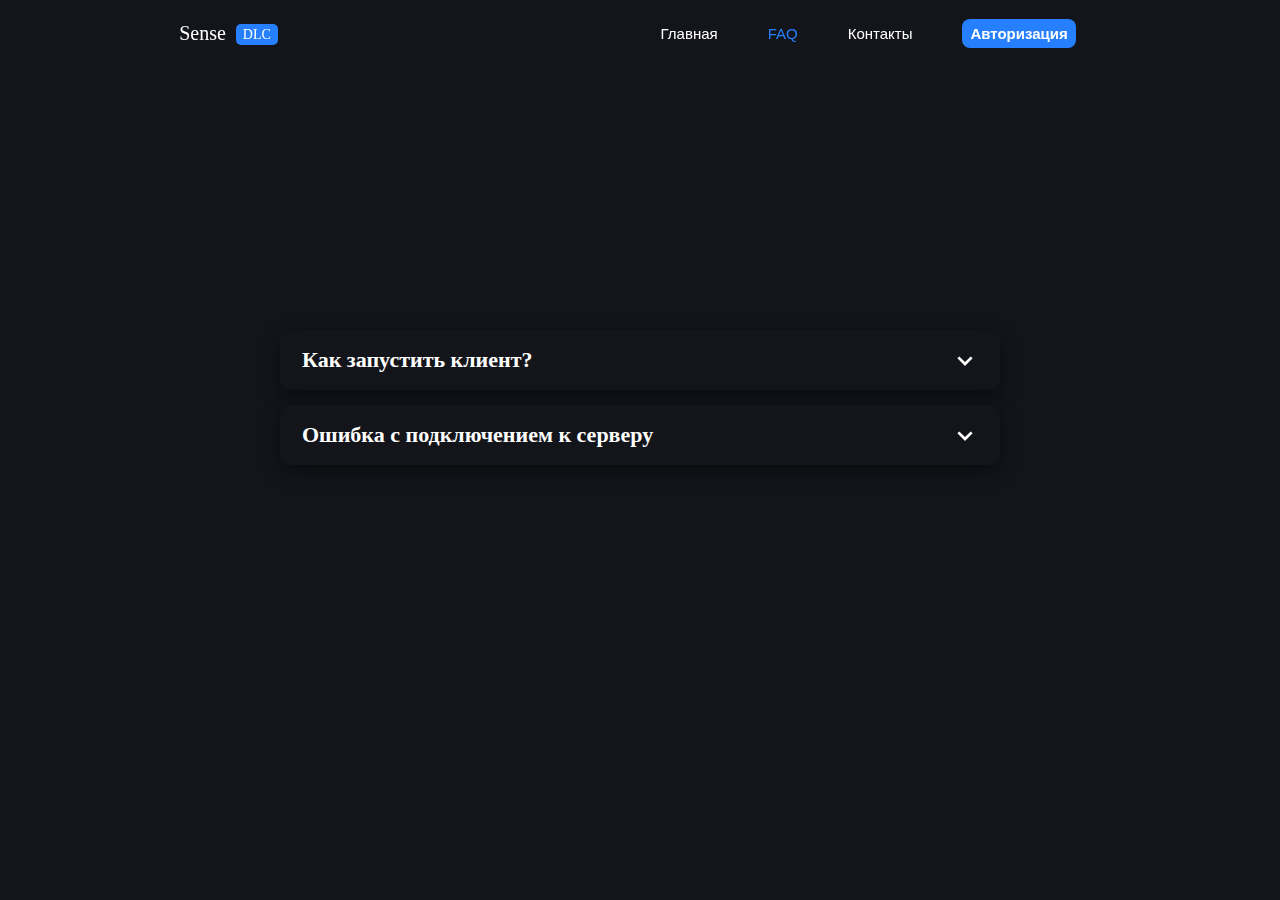
==== faq.html @ b6ad9d46 "Update faq.html" ====
﻿<!DOCTYPE html>
<html lang="en">
<head>
    <meta charset="UTF-8">
    <meta name="viewport" content="width=device-width, initial-scale=1.0">
    <title>FAQ - Sense Client</title>
    <link rel="shortcut icon" href="img/rocklogo.png">
    <link href='boxicons%402.1.4/css/boxicons.min.css' rel='stylesheet'>
    <link rel="stylesheet" href="css2?family=Material+Symbols+Outlined:opsz,wght,FILL,GRAD@24,400,1,0">
    <link rel="stylesheet" href="css/faq-1.css?1703621005">
</head>
<body>

    <div class="preloader">
        <div class="preloader__row">
          <div class="preloader__item"></div>
          <div class="preloader__item"></div>
        </div>
      </div>

    <header class="">
        <a class="logo" href="index.php.html">Sense <span>DLC</span></a>
        <ul class="navlist">
            <li><a href="index.php.html">Главная</a></li>
            <li><a style="color: var(--main-color);" href="faq.html">FAQ</a></li>
            <li><a href="https://discord.gg/4Ec6wpHhPZ">Контакты</a></li>
            <li><a class="login" href="">Авторизация</a></li>
        </ul>
    </header>

    <!-- Секция #1 - Faq Основное -->
    <section id="main">
        <div class="page-text">
            <h1 class="main-text anim">Часто задаваемые вопросы</h1>
            <p class="desc-text anim">Здесь вы сможете найти ответы на часто задаваемые вопросы <br> для лучшего понятия работы сервиса</p>
        </div>
    <div id="faq-u">
        <div class="faq">
            <div class="question">
                <h2 class="qatitle">Как запустить клиент?</h2>
                <svg xmlns="http://www.w3.org/2000/svg" width="32" height="32" viewbox="0 0 24 24" style="fill: rgb(255, 255, 255);"><path d="M16.293 9.293 12 13.586 7.707 9.293l-1.414 1.414L12 16.414l5.707-5.707z"></path></svg>
            </div>
            <div class="answer">
                <p>Для того, что бы запустить софт необходимо иметь ключ, который вам выдадут после покупки софта.
                    <br>Сначала - вам нужно скачать лоадер, после этого, открыть его. В открывшемся окне у вас будет поле ввода ключа. Вам нужно ввести выданный ключ в это поле.
                    <br>Далее, если ключ валидный, у вас появится поле с выделением оперативной памяти. Выделяйте 50% от общего ее количества! Далее - нажимаете кнопку Start и ждете.
                </p>
            </div>
        </div>
        <div class="faq">
            <div class="question">
                <h2 class="qatitle">Ошибка с подключением к серверу</h2>
                <svg xmlns="http://www.w3.org/2000/svg" width="32" height="32" viewbox="0 0 24 24" style="fill: rgb(255, 255, 255);"><path d="M16.293 9.293 12 13.586 7.707 9.293l-1.414 1.414L12 16.414l5.707-5.707z"></path></svg>
            </div>
            <div class="answer">
                <p>Если у вас возникла данная ошибка, вам необходимо включить впн, если он выключен или выключить, если включен.</p>
            </div>
        </div>
            </div>
        </div>
        <div class="faq">
            <div class="question">
    </div>
    </section>

    <!-- Секция #5 - Футер (тех поддержка)-->
    <footer> </footer>

    <script>

        // Loading page
        window.onload = function () {
          document.body.classList.add('loaded_hiding');
          window.setTimeout(function () {
            document.body.classList.add('loaded');
            document.body.classList.remove('loaded_hiding');
          }, 500);
        }

        //Sticky header 
        document.addEventListener("DOMContentLoaded", function() {
            const header = document.querySelector("header");
            window.addEventListener("scroll", function() { 
                header.classList.toggle("sticky", window.scrollY > 20);
            });
        });

        // FAQs

        const faqs = document.querySelectorAll(".faq");

        faqs.forEach((faq) => {
            faq.addEventListener("click", () => {
                faq.classList.toggle("active");
            });
        });
    </script>
</body>
</html>
---- css/faq-1.css ----
﻿/*@import url('https://fonts.googleapis.com/css2?family=Inter:wght@300;400;500;600;700;800&display=swap');*/

@font-face {
    font-family: dbold;
    src: local('Greycliff CF Demi Bold'), local('Greycliff-CF-Demi-Bold'),
        url('../other/demibold/GreycliffCF-DemiBold.woff2') format('woff2'),
        url('../other/demibold/GreycliffCF-DemiBold.woff') format('woff'),
        url('../other/demibold/GreycliffCF-DemiBold.ttf') format('truetype');
    font-weight: 700;
    font-style: normal;
}

@font-face {
    font-family: bold;
    src: local('Greycliff CF Bold'), local('Greycliff-CF-Bold'),
        url('../other/bold/GreycliffCF-Bold.woff2') format('woff2'),
        url('../other/bold/GreycliffCF-Bold.woff') format('woff'),
        url('../other/bold/GreycliffCF-Bold.ttf') format('truetype');
    font-weight: 600;
    font-style: normal;
}

@font-face {
    font-family: medium;
    src: local('Greycliff CF Medium'), local('Greycliff-CF-Medium'),
        url('../other/medium/GreycliffCF-Medium.woff2') format('woff2'),
        url('../other/medium/GreycliffCF-Medium.woff') format('woff'),
        url('../other/medium/GreycliffCF-Medium.ttf') format('truetype');
    font-weight: 500;
    font-style: normal;
}
@font-face {
    font-family: regular;
    src: local('Greycliff CF Regular'), local('Greycliff-CF-Regular'),
        url('../other/regular/GreycliffCF-Regular.woff2') format('woff2'),
        url('../other/regular/GreycliffCF-Regular.woff') format('woff'),
        url('../other/regular/GreycliffCF-Regular.ttf') format('truetype');
    font-weight: 400;
    font-style: normal;
  }

::-webkit-scrollbar {
    width: 7px;
  }
  
::-webkit-scrollbar-track {
background: #100f13;
}

::-webkit-scrollbar-thumb {
background: #383838;
border-radius: 20px;
}


::-webkit-scrollbar-button {
display: none;
}

* {
    margin: 0;
    padding: 0;
    text-decoration: none;
    box-sizing: border-box;
    list-style: none;
    scroll-behavior: smooth;
    font-variant-numeric: lining-nums proportional-nums;
}

body {
    font-family: dbold, sans-serif;
    background: rgb(19, 21, 27);
    transition: all 0.3s ease-in-out;
}


:root {
    --main-color: #2680fe;
    --dark-color: #141414;
    --light-dark-color: #242424;
}

header {
    position: fixed;
    width: 100%;
    top: 0;
    right: 0;
    z-index: 1000;
    display: flex;
    align-items: center;
    justify-content: space-between;
    padding: 22px 14%;
    left: 0;
    transition: 0.3s ease;
}

header.sticky {
    padding: 16px 14%;
    background: #13151bd5;
    box-shadow: 0 0 20px #0000003e;
    border-bottom: 1px solid #2c2f35;
    backdrop-filter: blur(11px);
}

header .navlist {
    display: flex;
}
header a.active {
    color: var(--main-color);   
}
header .logo {
    font-family: dbold;
    color: #fff;
    font-size: 20px;
}

header .logo span {
    font-size: 14px;
    font-family: medium;
    vertical-align: middle;
    padding: 3px 7px 3px 7px;
    border-radius: 5px;
    margin-left: 5px;
    background: var(--main-color);
}

header .navlist a {
    color: #ffffff;
    font-size: 15px;
    font-weight: 500;
    margin: 0 25px;
    transition: all 0.3s ease;
}
header .navlist a:hover {
    color: #cacaca;
}

header .navlist .login {
    border-radius: 8px;
    font-weight: 600;
    font-size: 15px;
    padding: 6px 8px;
    color: #ffffff;
    background: #2680fe;
}

header .navlist .login:hover {
    background: #1263d5;
}

header .navlist .login:hover {
    color: #fff;
}

/* Секция #1 - Главная страница */


#main {
    position: relative;
    width: 100%;
    padding: 160px 14% 20px;
    background-size: cover;
    background-position: center;
    align-items: center;
    justify-content: center;
    color: #fff;
}

#main .page-text {
    text-align: center;
}

#main .page-text h1 {
    font-family: bold;
    color: #ffffff;
    font-size: 58px;
    line-height: 1.02;
    font-weight: 700;
    margin-bottom: 14px;
}


#main .page-text p {
    font-family: regular;
    color: #dcdcdc;
    font-size: 17px;
    line-height: 1.40;
    margin-bottom: 34px;
}

#main .page-text .main-btn {
    font-weight: 600;
    color: #fff;
    padding: 8px 12px;
    background: var(--main-color);
    border-radius: 8px;
    transition: 0.3s ease;
    box-shadow: 0 4px 20px #0000003e;
}

#main .page-text .main-btn:hover {
    background: #1263d5;
}

#main .page-text .faq {
    font-weight: 600;
    color: #fff;
    padding: 8px 12px;
    margin-left: 5px;
    background: none;
}

#main .page-text .main-btn span {
    vertical-align: middle;
}

#main .page-text .anim {
    opacity: 0;
    transform: translateY(30px);
    animation: moveup 0.5s ease-in-out forwards;
}


/* Секция 2 - Вопросы */

#faq-u {
    padding: 0px 14% 0px;
    margin: 0 auto;
    display: flex;
    flex-direction: column;
    align-items: center;
    position: relative;
    color: #fff;
}

#faq-u .faq {
    width: 720px;
    margin-top: 15px;
    box-shadow: 0 6px 20px #00000071;
    padding: 16px 18px;
    border-radius: 10px;
    background: #13151b;
    cursor: pointer;
    transition: 0.3s ease-in-out;
    border: 1px solid transparent;
}

#faq-u .faq:hover {
    border: 1px solid #24292e;
}

#faq-u .question {
    position: relative;
    display: flex;
    align-items: center;
}

#faq-u .question h2 {
    font-family: bold;
    font-size: 22px;
    margin-left: 3px;
}


#faq-u .answer p {
    border-top: 1px solid #24292e;
    font-size: 17px;
    font-family: regular;
    color: #dcdcdc;
    margin-top: 8px;
    padding-top: 8px;
    line-height: 1.4;
}

#faq-u .answer {
    max-height: 0;
    overflow: hidden;
    transition: max-height 0.3s ease;
}

#faq-u .faq.active {
    transform: scale(1.03);
    border: 1px solid #24292e;
}

#faq-u .faq.active .answer {
    max-height: 300px;
    transition: max-height 0.6s ease;
}

#faq-u .faq.active svg {
    transform: rotate(180deg);
}

#faq-u svg {
    position: absolute;
    right: 0px;
    transition: transform 0.3s ease;
}

@media (max-width: 880px) {
    #faq-u .faq {
        width: 560px;
    }
}


@keyframes moveup {
    100% {
        opacity: 1;
        transform: translateY(0px);
    }
}


  
@media (max-width: 1700px) {
    #main .page-text img {
        width: 480px;
    }
}

@media (max-width: 1600px) {
    #showcase .video-text video {
        width: 470px;

    }
}

@media (max-width: 1500px) {
    #main .page-text img {
        display: none;
    }
}

@media (max-width: 660px) {
    #faq-u .faq {
        width: 450px;
    }
    
    #faq-u svg {
        display: none;   
    }
}

@media (max-width: 530px) {
     #faq-u .faq {
        width: 360px;
    }
}
@media (max-width: 880px) {
    #main .page-text h1 {
        font-size: 48px;
        margin-bottom: 24px;
    }
    #main .page-text p {
        font-size: 16px;
    }
    header .navlist {
        display: none;
    }
}

@media (max-width: 720px) {
    #main {
        padding: 160px 8% 120px;
    }

    header {
        padding: 22px 8%;
    }
    header.sticky {
        padding: 16px 8%;
    }

    #whyus .container .wbox {
        margin-bottom: 20px;
    }
    #whyus {
        padding: 0 8% 120px;
    }

}

@media (max-width: 620px) {
    #main .page-text h1 {
        font-size: 42px;
    }
}

@media (max-width: 480px) {
    #main .page-text p {
        font-size: 14px;
    }
}




.gradient {
    width: 100%;
    height: 100%;
    top: 0;
    left: 0;
    position: absolute;
    background: linear-gradient(to bottom, rgba(16, 19, 21, 0.6), rgba(16, 19, 21, 0.6));
}

.transition {
    position: absolute;
    top: 0;
    left: 0;
    width: 100%;
    height: 100%;
    background-image: linear-gradient(to bottom, rgba(0, 0, 0, 0.0) 45%, #13151b);
}

.bg-img {
    position: absolute;
    width: 100%;
    height: 100%;
    background-image: url('../img/overlay_4.png');
    background-size: cover;
    background-position: center;
    background-repeat: no-repeat;
}

.preloader {
    position: fixed;
    left: 0;
    top: 0;
    right: 0;
    bottom: 0;
    background: #13151b55;
    backdrop-filter: blur(18px);
    background-size: cover;
    background-position: center;
    z-index: 1001;
}


 
.preloader__row {
    position: relative;
    accent-color: #fff;
    top: 50%;
    left: 50%;
    width: 70px;
    height: 70px;
    margin-top: -35px;
    margin-left: -35px;
    text-align: center;
    animation: preloader-rotate 2s infinite ease-in-out;
}
 
.preloader__item {
    position: absolute;
    display: inline-block;
    top: 0;
    background-color: var(--main-color);
    border-radius: 100%;
    width: 35px;
    height: 35px;
    animation: preloader-bounce 2s infinite ease-in-out;
}
 
.preloader__item:last-child {
    top: auto;
    bottom: 0;
    animation-delay: -1s;
}
 
@keyframes preloader-rotate {
    100% {
        transform: rotate(360deg);
    }
}
 
@keyframes preloader-bounce {
    0%,
    100% {
        transform: scale(0);
    }
 
    50% {
        transform: scale(1);
    }
}
 
.loaded_hiding .preloader {
    transition: 0.5s opacity;
    opacity: 0;
}
 
.loaded .preloader {
    display: none;
}
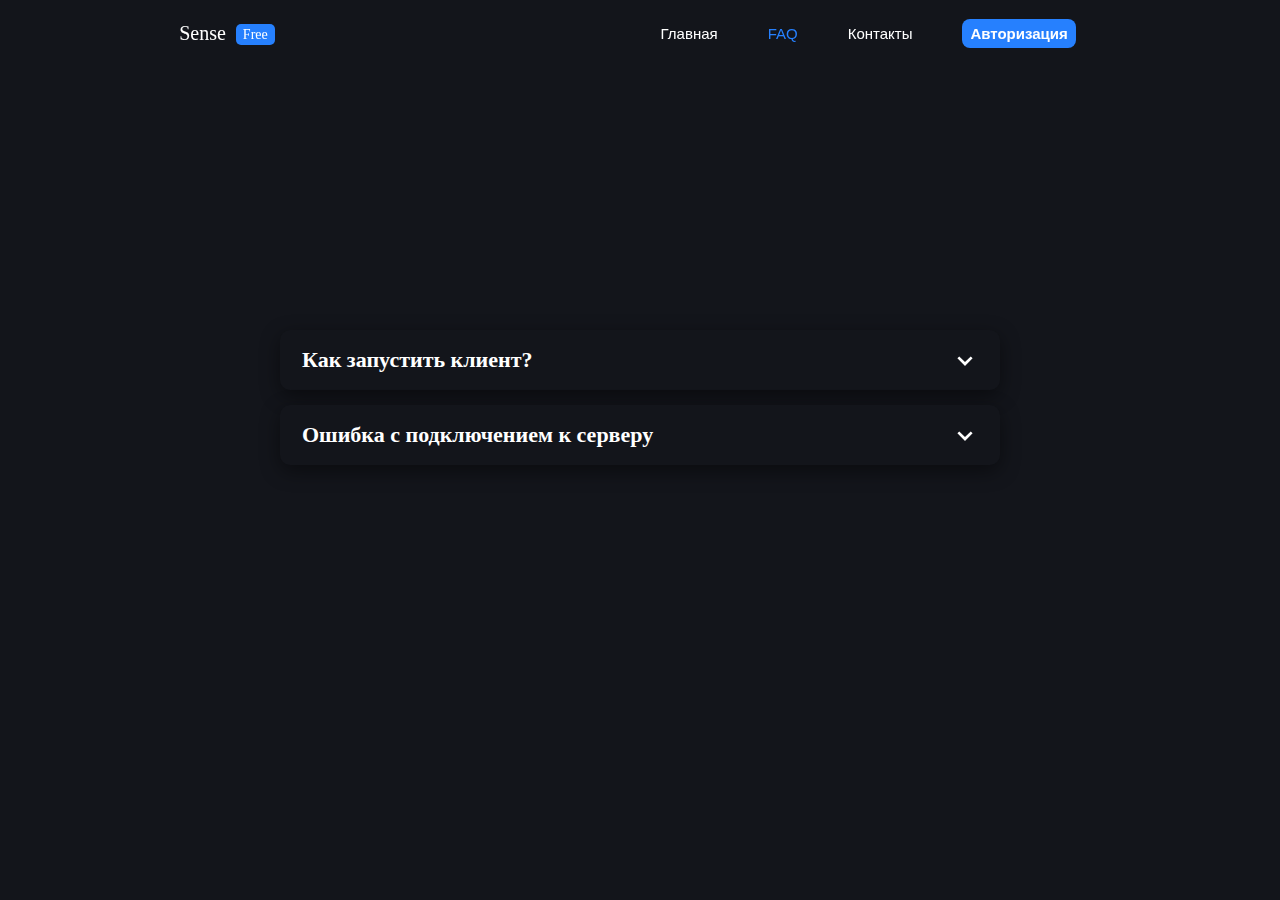
==== commit 9cf8a202: "Update faq.html" ====
--- a/faq.html
+++ b/faq.html
@@ -4,7 +4,7 @@
     <meta charset="UTF-8">
     <meta name="viewport" content="width=device-width, initial-scale=1.0">
     <title>FAQ - Sense Client</title>
-    <link rel="shortcut icon" href="img/rocklogo.png">
+    <link rel="shortcut icon" href="img/clown.gif">
     <link href='boxicons%402.1.4/css/boxicons.min.css' rel='stylesheet'>
     <link rel="stylesheet" href="css2?family=Material+Symbols+Outlined:opsz,wght,FILL,GRAD@24,400,1,0">
     <link rel="stylesheet" href="css/faq-1.css?1703621005">
@@ -19,7 +19,7 @@
       </div>
 
     <header class="">
-        <a class="logo" href="index.php.html">Sense <span>DLC</span></a>
+        <a class="logo" href="index.php.html">Sense <span>Free</span></a>
         <ul class="navlist">
             <li><a href="index.php.html">Главная</a></li>
             <li><a style="color: var(--main-color);" href="faq.html">FAQ</a></li>
@@ -53,7 +53,7 @@
                 <svg xmlns="http://www.w3.org/2000/svg" width="32" height="32" viewbox="0 0 24 24" style="fill: rgb(255, 255, 255);"><path d="M16.293 9.293 12 13.586 7.707 9.293l-1.414 1.414L12 16.414l5.707-5.707z"></path></svg>
             </div>
             <div class="answer">
-                <p>Если у вас возникла данная ошибка, вам необходимо включить впн, если он выключен или выключить, если включен.</p>
+                <p>Если у вас ошибка при подключению к серверу удалите из папки expensive autocfg и всё по идее должно заработать!</p>
             </div>
         </div>
             </div>
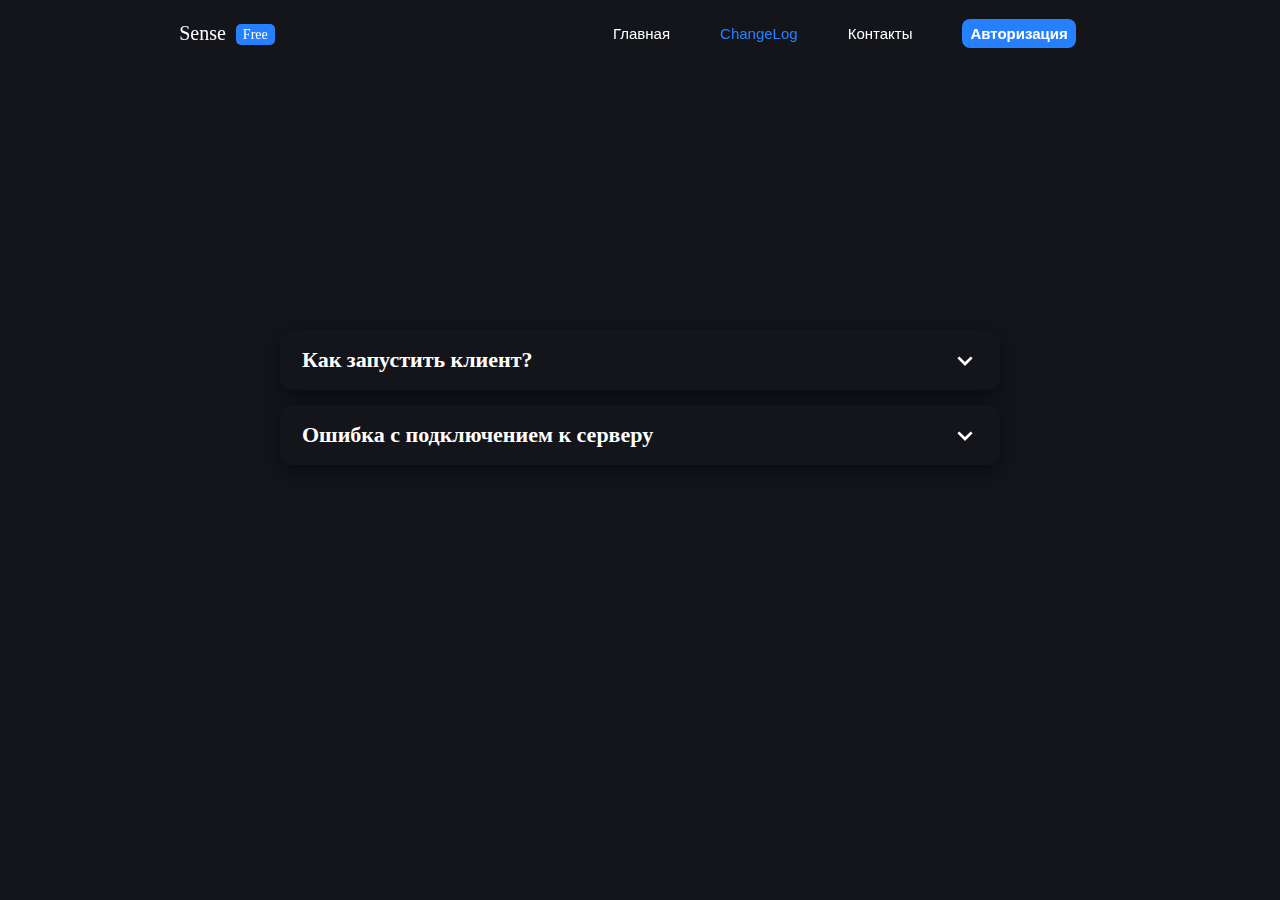
==== commit 6bebc2ad: "Update faq.html" ====
--- a/faq.html
+++ b/faq.html
@@ -22,7 +22,7 @@
         <a class="logo" href="index.php.html">Sense <span>Free</span></a>
         <ul class="navlist">
             <li><a href="index.php.html">Главная</a></li>
-            <li><a style="color: var(--main-color);" href="faq.html">FAQ</a></li>
+            <li><a style="color: var(--main-color);" href="faq.html">ChangeLog</a></li>
             <li><a href="https://discord.gg/4Ec6wpHhPZ">Контакты</a></li>
             <li><a class="login" href="">Авторизация</a></li>
         </ul>
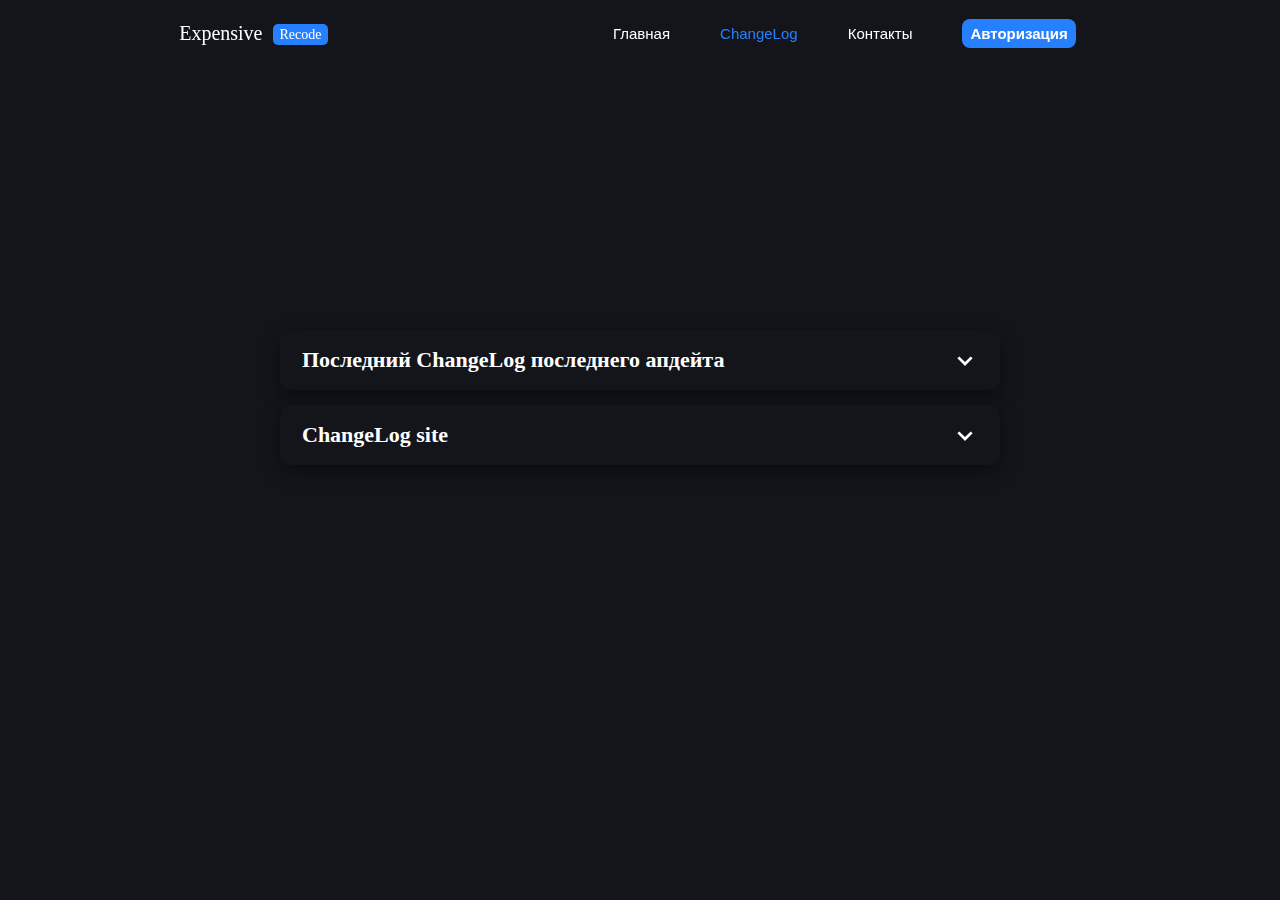
==== commit 37daf3e9: "Update faq.html" ====
--- a/faq.html
+++ b/faq.html
@@ -3,7 +3,7 @@
 <head>
     <meta charset="UTF-8">
     <meta name="viewport" content="width=device-width, initial-scale=1.0">
-    <title>FAQ - Sense Client</title>
+    <title>FAQ - Expensive Recode</title>
     <link rel="shortcut icon" href="img/clown.gif">
     <link href='boxicons%402.1.4/css/boxicons.min.css' rel='stylesheet'>
     <link rel="stylesheet" href="css2?family=Material+Symbols+Outlined:opsz,wght,FILL,GRAD@24,400,1,0">
@@ -19,7 +19,7 @@
       </div>
 
     <header class="">
-        <a class="logo" href="index.php.html">Sense <span>Free</span></a>
+        <a class="logo" href="index.php.html">Expensive <span>Recode</span></a>
         <ul class="navlist">
             <li><a href="index.php.html">Главная</a></li>
             <li><a style="color: var(--main-color);" href="faq.html">ChangeLog</a></li>
@@ -37,23 +37,28 @@
     <div id="faq-u">
         <div class="faq">
             <div class="question">
-                <h2 class="qatitle">Как запустить клиент?</h2>
+                <h2 class="qatitle">Последний ChangeLog последнего апдейта</h2>
                 <svg xmlns="http://www.w3.org/2000/svg" width="32" height="32" viewbox="0 0 24 24" style="fill: rgb(255, 255, 255);"><path d="M16.293 9.293 12 13.586 7.707 9.293l-1.414 1.414L12 16.414l5.707-5.707z"></path></svg>
             </div>
             <div class="answer">
-                <p>Для того, что бы запустить софт необходимо иметь ключ, который вам выдадут после покупки софта.
-                    <br>Сначала - вам нужно скачать лоадер, после этого, открыть его. В открывшемся окне у вас будет поле ввода ключа. Вам нужно ввести выданный ключ в это поле.
-                    <br>Далее, если ключ валидный, у вас появится поле с выделением оперативной памяти. Выделяйте 50% от общего ее количества! Далее - нажимаете кнопку Start и ждете.
+                       <p>[/]NoSlow new bypass(хз конечно новый байпас или нет но может флагать на рв)
+                    <br>[/]Aura new bypass(ну это уже точно улучшенная функция)
+                    <br>[+]Картинки (типа нарутка на экране капибарка итачи ну вы пан)
+                    <br>[/]ClickGui recod ;)
+                    <br>[/]New hud nursultan edtition
+                    <br>[/]Theme add theme "Новогодний"
+                    <br>[+]Auto Duel
+                    <br>Скачать апдейт: https://drive.google.com/file/d/1gtukaGKCZVWU4PGIIO79CzD9HsI7v9BH/view?usp=sharing
                 </p>
             </div>
         </div>
         <div class="faq">
             <div class="question">
-                <h2 class="qatitle">Ошибка с подключением к серверу</h2>
+                <h2 class="qatitle">ChangeLog site</h2>
                 <svg xmlns="http://www.w3.org/2000/svg" width="32" height="32" viewbox="0 0 24 24" style="fill: rgb(255, 255, 255);"><path d="M16.293 9.293 12 13.586 7.707 9.293l-1.414 1.414L12 16.414l5.707-5.707z"></path></svg>
             </div>
             <div class="answer">
-                <p>Если у вас ошибка при подключению к серверу удалите из папки expensive autocfg и всё по идее должно заработать!</p>
+                <p>ChangeLog отсутствует(пока-что)</p>
             </div>
         </div>
             </div>
